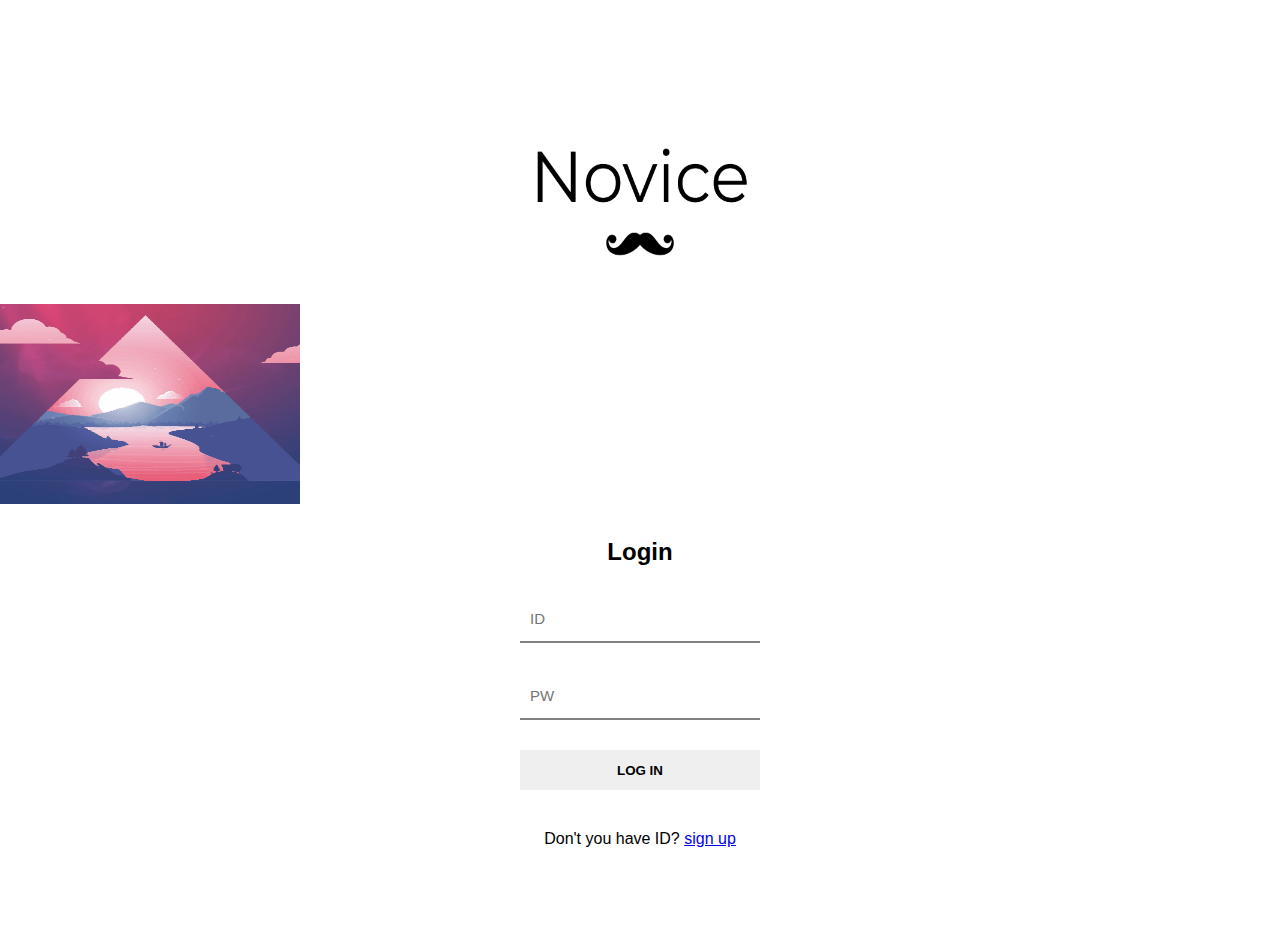
==== loginPage.html @ 04270730 "jiho4" ====
<!DOCTYPE html>
<html lang="ko">
<head>
    <meta charset="UTF-8">
    <meta http-equiv="X-UA-Compatible" content="IE=edge">
    <meta name="viewport" content="width=device-width, initial-scale=1.0">
    <link rel="stylesheet" href="css/login.css">
    <title>loginPage</title>
</head>
<body>
    <header class="header">
        <div class="header-middle">  
          <img href="#" class="header-middle__logo" src="image/Novice-logo-black.png">
        </div>
    </header>
    
    <section>
        <img href="#" class="header-middle__logo" src="image/login.gif">
    </section>

    
    <form method="post" class="loginForm">
        <h2>Login</h2>
       
        <div class="idForm">
          <input class="id" placeholder="ID">
        </div>
       
        <div class="pwForm">
          <input type="password" class="pw" placeholder="PW">
        </div>
       
        <button type="button" class="bt" >
          LOG IN
        </button>
       
        <div class="bottomText">
          Don't you have ID? <a href="#">sign up</a>
        </div>
      
      </form>
</body>
</html>
---- css/login.css ----
@import url("https://fonts.googleapis.com/css2?family=MuseoModerno:wght@100;200;300;400;500;600;700;800;900&family=Open+Sans:wght@400;600&family=Yellowtail&display=swap");

*{
  margin: 0px;
  padding: 0px;
  
  font-family:sans-serif;
}

body {
  width: 100%;
  height: 100vh;
}

.background {
  background-image: no-repeat;
}

header {
  display: inline-block;  
  top: 10px;
  margin-top: 100px;
  width: 100%;
  height: 75px;
}

.header-middle{
  height: 100px;
  display: flex;
}

.header-middle__logo{
    
  margin: auto;
  width: 300px;
  height: 200px;   
}


.loginForm {
  width:300px;
  height:400px;
  margin : auto;
  text-align:center;
}

h2{
  text-align: center;
  margin: 30px;
}

.idForm{
  border-bottom: 2px solid #808080;
  margin: 30px;
  padding: 10px 10px;
}

.pwForm{
  border-bottom: 2px solid #808080;
  margin: 30px;
  padding: 10px 10px;
}

.id {
  width: 100%;
  border:none;
  outline:none;
  color: #000000;
  font-size:15px;
  height:25px;
}

.pw {
  width: 100%;
  border:none;
  outline:none;
  color: #000000;
  font-size:15px;
  height:25px;
}

.bt {
  position:relative;
  margin-bottom: 40px;
  width:80%;
  height:40px;
  font-weight: bold;
  border:none;
  cursor:pointer;
  display:inline;
}

.bottomText {
  text-align: center;
}
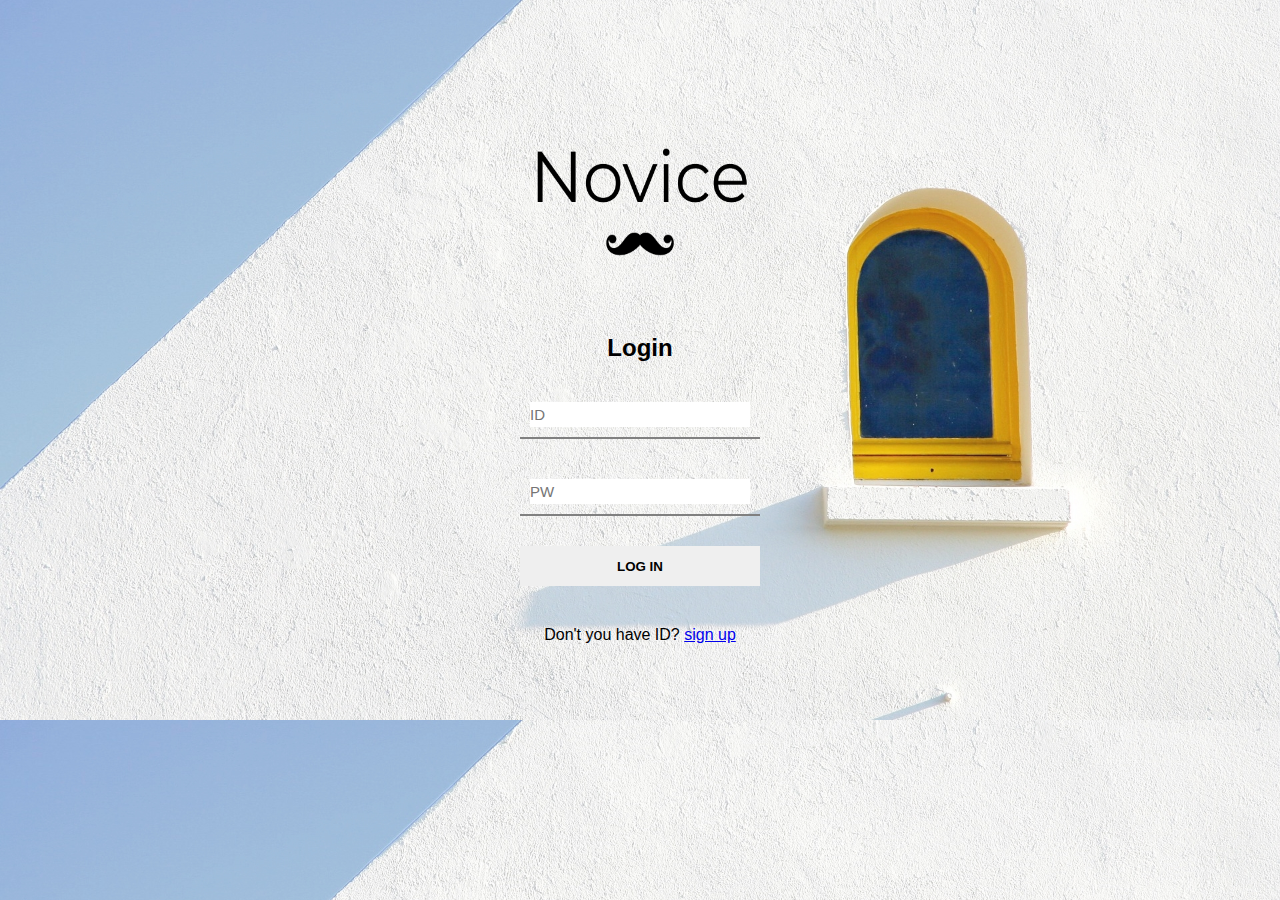
==== commit 27cbb1ef: "jiho5" ====
--- a/loginPage.html
+++ b/loginPage.html
@@ -13,11 +13,6 @@
           <img href="#" class="header-middle__logo" src="image/Novice-logo-black.png">
         </div>
     </header>
-    
-    <section>
-        <img href="#" class="header-middle__logo" src="image/login.gif">
-    </section>
-
     
     <form method="post" class="loginForm">
         <h2>Login</h2>
--- a/css/login.css
+++ b/css/login.css
@@ -10,11 +10,11 @@
 body {
   width: 100%;
   height: 100vh;
+  background-image: url("../image/login.jpg");
+  background-image: no-repeat;
+  background-size: 100%;
 }
 
-.background {
-  background-image: no-repeat;
-}
 
 header {
   display: inline-block;  
@@ -41,6 +41,7 @@
   width:300px;
   height:400px;
   margin : auto;
+
   text-align:center;
 }
 
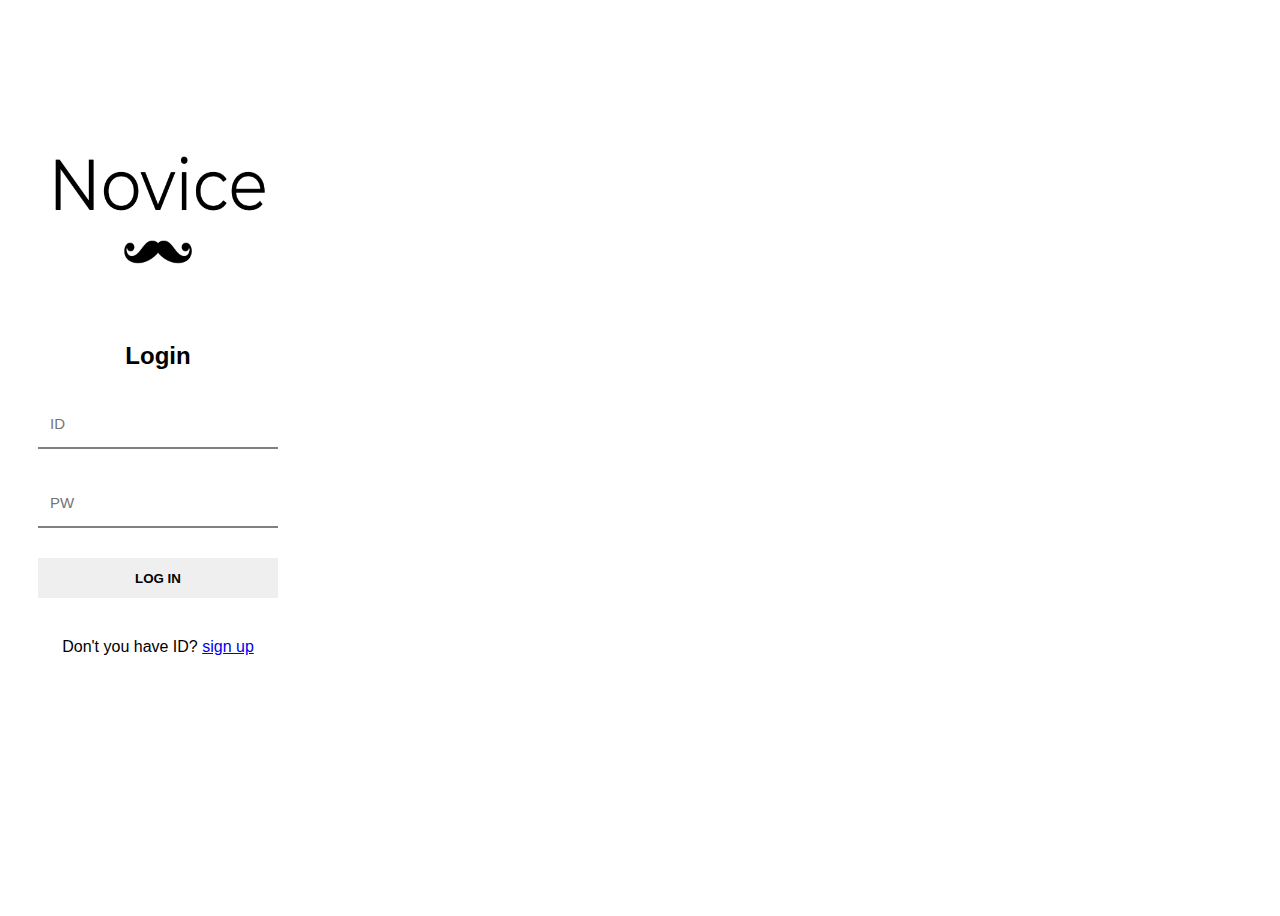
==== commit 665fc239: "findMainPagePicture" ====
--- a/loginPage.html
+++ b/loginPage.html
@@ -12,9 +12,9 @@
         <div class="header-middle">  
           <img href="#" class="header-middle__logo" src="image/Novice-logo-black.png">
         </div>
-    </header>
-    
-    <form method="post" class="loginForm">
+      </header>
+       
+      <form method="post" class="loginForm">
         <h2>Login</h2>
        
         <div class="idForm">
@@ -32,7 +32,6 @@
         <div class="bottomText">
           Don't you have ID? <a href="#">sign up</a>
         </div>
-      
       </form>
 </body>
 </html>--- a/css/login.css
+++ b/css/login.css
@@ -1,20 +1,20 @@
 @import url("https://fonts.googleapis.com/css2?family=MuseoModerno:wght@100;200;300;400;500;600;700;800;900&family=Open+Sans:wght@400;600&family=Yellowtail&display=swap");
+@import "reset.css/";
 
 *{
-  margin: 0px;
-  padding: 0px;
-  
   font-family:sans-serif;
 }
 
 body {
-  width: 100%;
-  height: 100vh;
-  background-image: url("../image/login.jpg");
-  background-image: no-repeat;
-  background-size: 100%;
+  width: 100px;
+  height: 100vh; 
 }
 
+.login-back{  
+  position:absolute;
+  width: 100%;
+
+}
 
 header {
   display: inline-block;  
@@ -30,7 +30,6 @@
 }
 
 .header-middle__logo{
-    
   margin: auto;
   width: 300px;
   height: 200px;   
@@ -41,8 +40,8 @@
   width:300px;
   height:400px;
   margin : auto;
-
   text-align:center;
+  
 }
 
 h2{
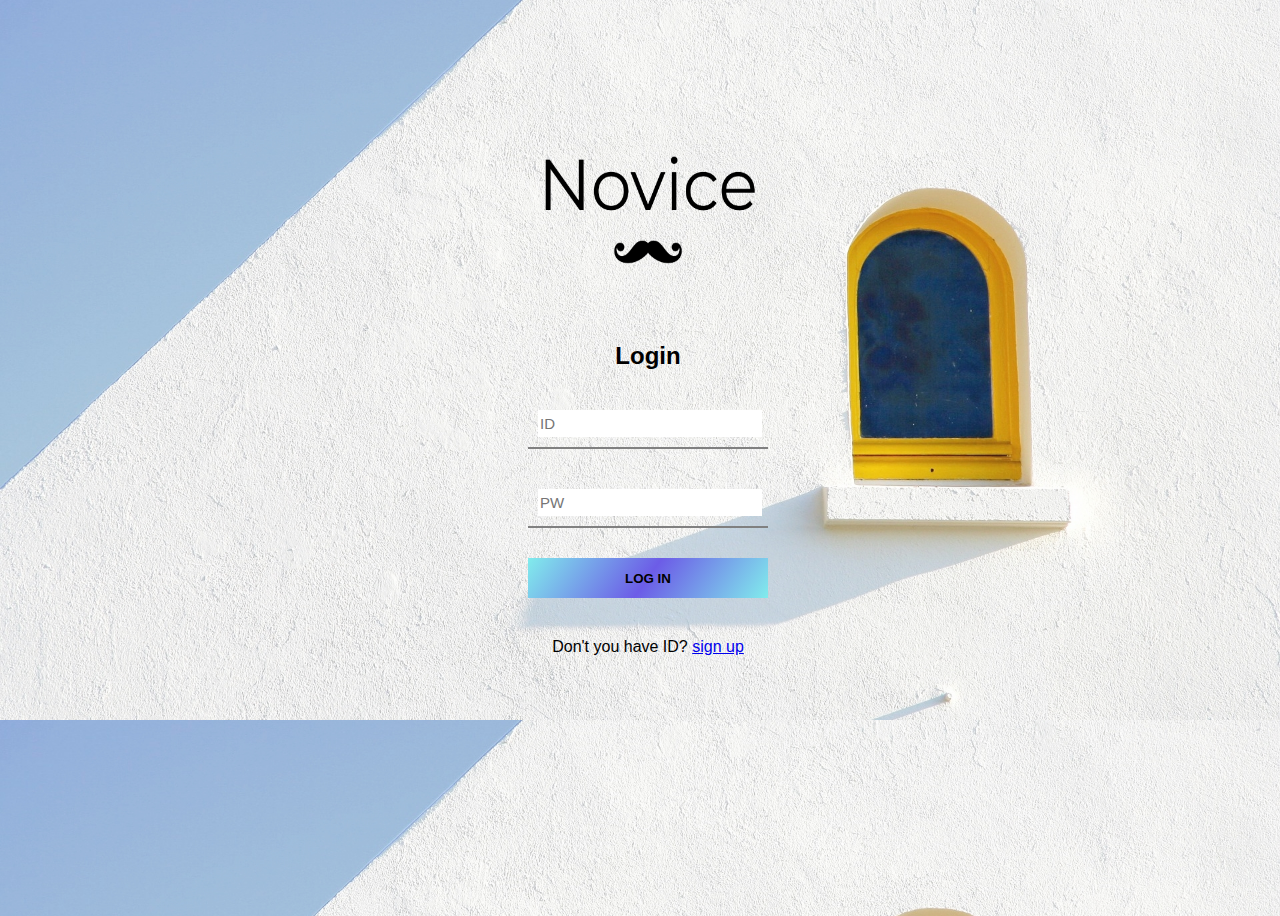
==== commit 14edd282: "signloginchange" ====
--- a/loginPage.html
+++ b/loginPage.html
@@ -5,7 +5,7 @@
     <meta http-equiv="X-UA-Compatible" content="IE=edge">
     <meta name="viewport" content="width=device-width, initial-scale=1.0">
     <link rel="stylesheet" href="css/login.css">
-    <title>loginPage</title>
+    <title>LoginPage</title>
 </head>
 <body>
     <header class="header">
@@ -13,8 +13,9 @@
           <img href="#" class="header-middle__logo" src="image/Novice-logo-black.png">
         </div>
       </header>
-       
+    
       <form method="post" class="loginForm">
+        
         <h2>Login</h2>
        
         <div class="idForm">
@@ -24,7 +25,7 @@
         <div class="pwForm">
           <input type="password" class="pw" placeholder="PW">
         </div>
-       
+        
         <button type="button" class="bt" >
           LOG IN
         </button>
@@ -32,6 +33,7 @@
         <div class="bottomText">
           Don't you have ID? <a href="#">sign up</a>
         </div>
+      
       </form>
 </body>
 </html>--- a/css/login.css
+++ b/css/login.css
@@ -6,8 +6,11 @@
 }
 
 body {
-  width: 100px;
-  height: 100vh; 
+  width: 100%;
+  height: 100vh;
+  background-image: url("../image/login.jpg");
+  background-image: no-repeat;
+  background-size: 100%;
 }
 
 .login-back{  
@@ -40,6 +43,7 @@
   width:300px;
   height:400px;
   margin : auto;
+  
   text-align:center;
   
 }
@@ -61,6 +65,13 @@
   padding: 10px 10px;
 }
 
+.pwrcForm{
+  border-bottom: 2px solid #808080;
+  margin: 30px;
+  padding: 10px 10px;
+}
+
+
 .id {
   width: 100%;
   border:none;
@@ -79,6 +90,15 @@
   height:25px;
 }
 
+.pwrc {
+  width: 100%;
+  border:none;
+  outline:none;
+  color: #000000;
+  font-size:15px;
+  height:25px;
+}
+
 .bt {
   position:relative;
   margin-bottom: 40px;
@@ -88,8 +108,5 @@
   border:none;
   cursor:pointer;
   display:inline;
+  background: linear-gradient(125deg,#81ecec,#6c5ce7,#81ecec);
 }
-
-.bottomText {
-  text-align: center;
-}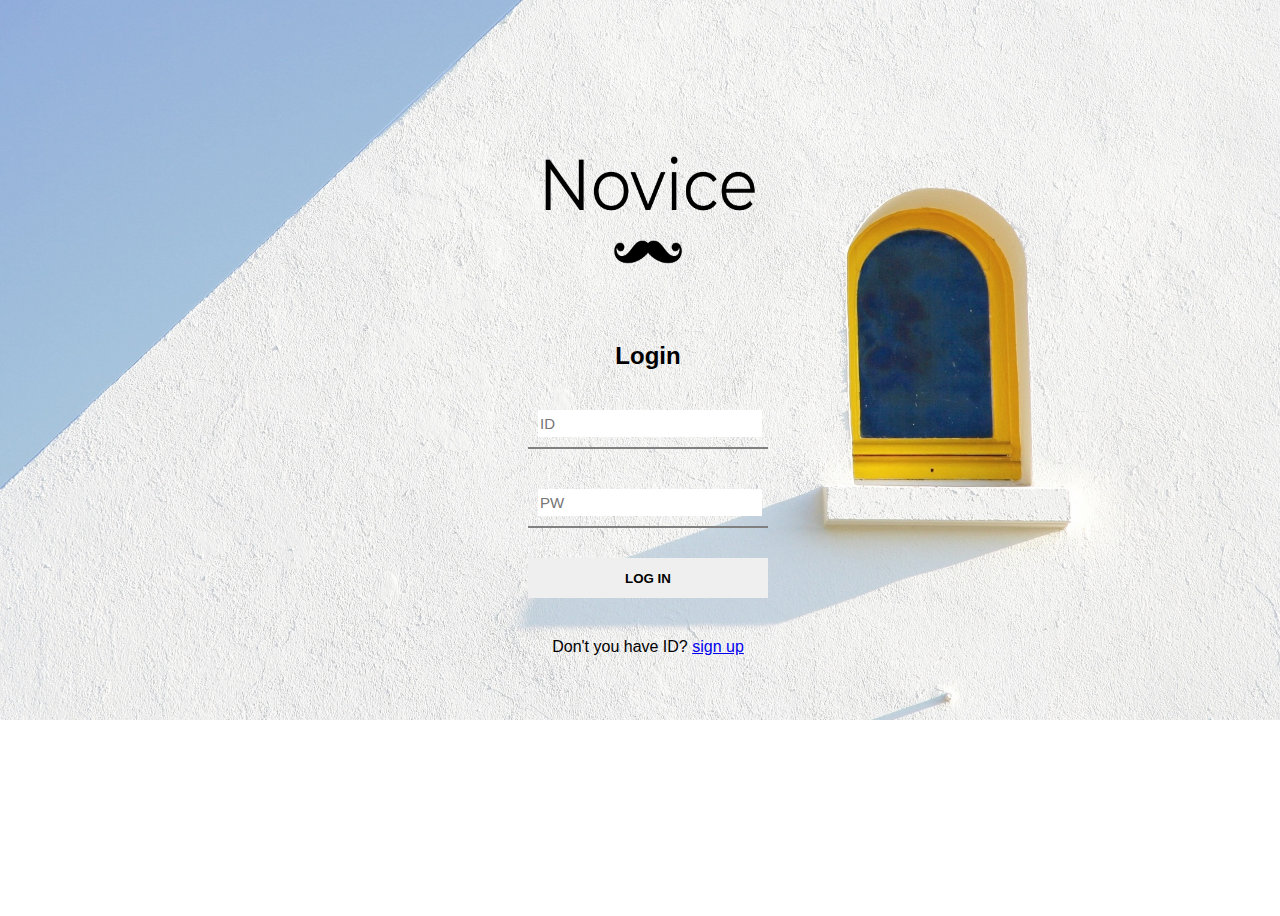
==== commit dd8d8e39: "JihoBackgroundRepeat" ====
--- a/loginPage.html
+++ b/loginPage.html
@@ -5,7 +5,7 @@
     <meta http-equiv="X-UA-Compatible" content="IE=edge">
     <meta name="viewport" content="width=device-width, initial-scale=1.0">
     <link rel="stylesheet" href="css/login.css">
-    <title>LoginPage</title>
+    <title>loginPage</title>
 </head>
 <body>
     <header class="header">
@@ -13,9 +13,11 @@
           <img href="#" class="header-middle__logo" src="image/Novice-logo-black.png">
         </div>
       </header>
+       
+      <form method="post" class="loginForm">
+    </header>
     
-      <form method="post" class="loginForm">
-        
+    <form method="post" class="loginForm">
         <h2>Login</h2>
        
         <div class="idForm">
@@ -25,7 +27,7 @@
         <div class="pwForm">
           <input type="password" class="pw" placeholder="PW">
         </div>
-        
+       
         <button type="button" class="bt" >
           LOG IN
         </button>
--- a/css/login.css
+++ b/css/login.css
@@ -9,7 +9,7 @@
   width: 100%;
   height: 100vh;
   background-image: url("../image/login.jpg");
-  background-image: no-repeat;
+  background-repeat: no-repeat;
   background-size: 100%;
 }
 
@@ -43,7 +43,7 @@
   width:300px;
   height:400px;
   margin : auto;
-  
+
   text-align:center;
   
 }
@@ -65,13 +65,6 @@
   padding: 10px 10px;
 }
 
-.pwrcForm{
-  border-bottom: 2px solid #808080;
-  margin: 30px;
-  padding: 10px 10px;
-}
-
-
 .id {
   width: 100%;
   border:none;
@@ -90,15 +83,6 @@
   height:25px;
 }
 
-.pwrc {
-  width: 100%;
-  border:none;
-  outline:none;
-  color: #000000;
-  font-size:15px;
-  height:25px;
-}
-
 .bt {
   position:relative;
   margin-bottom: 40px;
@@ -108,5 +92,8 @@
   border:none;
   cursor:pointer;
   display:inline;
-  background: linear-gradient(125deg,#81ecec,#6c5ce7,#81ecec);
 }
+
+.bottomText {
+  text-align: center;
+}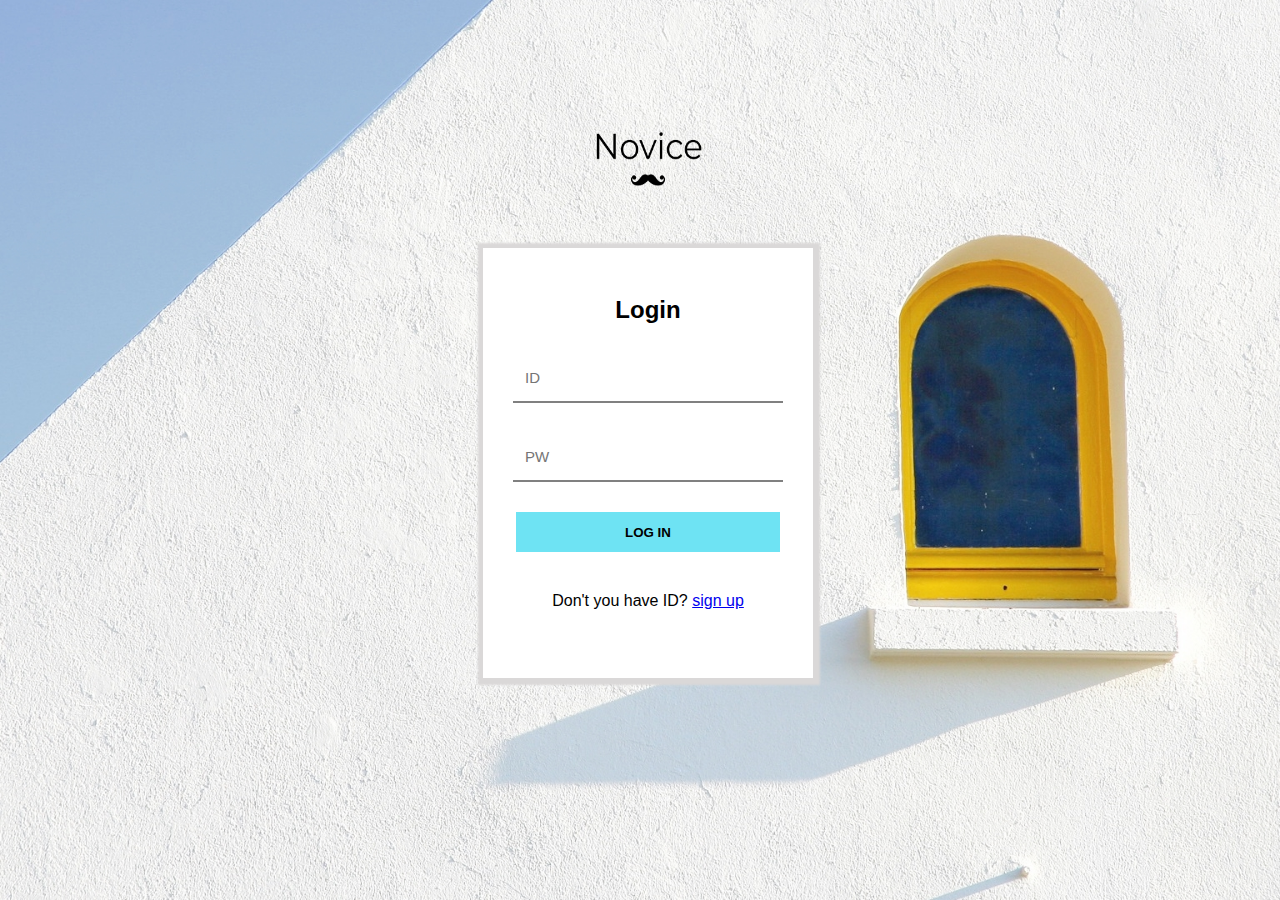
==== commit aec68315: "imgpush" ====
--- a/loginPage.html
+++ b/loginPage.html
@@ -5,37 +5,35 @@
     <meta http-equiv="X-UA-Compatible" content="IE=edge">
     <meta name="viewport" content="width=device-width, initial-scale=1.0">
     <link rel="stylesheet" href="css/login.css">
-    <title>loginPage</title>
+    <title>LoginPage</title>
 </head>
 <body>
     <header class="header">
-        <div class="header-middle">  
-          <img href="#" class="header-middle__logo" src="image/Novice-logo-black.png">
-        </div>
-      </header>
-       
-      <form method="post" class="loginForm">
+      <div class="header-middle">  
+        <img href="#" class="header-logo" src="image/Novice-logo-black.png">
+      </div>
     </header>
+    <br><br><br>
+    <form method="post" class="loginForm">
+      <br>
+      <h2>Login</h2>
+      
+      <div class="idForm">
+        <input class="id" placeholder="ID" required>
+      </div>
+      
+      <div class="pwForm">
+        <input type="password" class="pw" placeholder="PW" required>
+      </div>
+      
+      <button type="button" class="bt" >
+        LOG IN
+      </button>
+      
+      <div class="bottomText">
+        Don't you have ID? <a href="#">sign up</a>
+      </div>
     
-    <form method="post" class="loginForm">
-        <h2>Login</h2>
-       
-        <div class="idForm">
-          <input class="id" placeholder="ID">
-        </div>
-       
-        <div class="pwForm">
-          <input type="password" class="pw" placeholder="PW">
-        </div>
-       
-        <button type="button" class="bt" >
-          LOG IN
-        </button>
-       
-        <div class="bottomText">
-          Don't you have ID? <a href="#">sign up</a>
-        </div>
-      
-      </form>
+    </form>
 </body>
 </html>--- a/css/login.css
+++ b/css/login.css
@@ -1,5 +1,5 @@
 @import url("https://fonts.googleapis.com/css2?family=MuseoModerno:wght@100;200;300;400;500;600;700;800;900&family=Open+Sans:wght@400;600&family=Yellowtail&display=swap");
-@import "reset.css/";
+
 
 *{
   font-family:sans-serif;
@@ -7,16 +7,10 @@
 
 body {
   width: 100%;
-  height: 100vh;
-  background-image: url("../image/login.jpg");
-  background-repeat: no-repeat;
-  background-size: 100%;
-}
-
-.login-back{  
-  position:absolute;
-  width: 100%;
-
+  height: 100%;
+  background: url("../image/login.jpg") no-repeat center center fixed;
+  background-size: cover;
+  overflow: hidden;
 }
 
 header {
@@ -32,18 +26,18 @@
   display: flex;
 }
 
-.header-middle__logo{
+.header-logo{
   margin: auto;
-  width: 300px;
-  height: 200px;   
+  width: 150px;
+  height: 100px;   
 }
 
-
 .loginForm {
-  width:300px;
-  height:400px;
+  width:330px;
+  height:430px;
   margin : auto;
-
+  background-color: #ffffff;
+  box-shadow: 0.5px 0.5px 2px 6px rgb(218, 216, 216);
   text-align:center;
   
 }
@@ -65,6 +59,13 @@
   padding: 10px 10px;
 }
 
+.pwrcForm{
+  border-bottom: 2px solid #808080;
+  margin: 30px;
+  padding: 10px 10px;
+}
+
+
 .id {
   width: 100%;
   border:none;
@@ -83,6 +84,15 @@
   height:25px;
 }
 
+.pwrc {
+  width: 100%;
+  border:none;
+  outline:none;
+  color: #000000;
+  font-size:15px;
+  height:25px;
+}
+
 .bt {
   position:relative;
   margin-bottom: 40px;
@@ -92,8 +102,5 @@
   border:none;
   cursor:pointer;
   display:inline;
+  background: #6ee3f3;
 }
-
-.bottomText {
-  text-align: center;
-}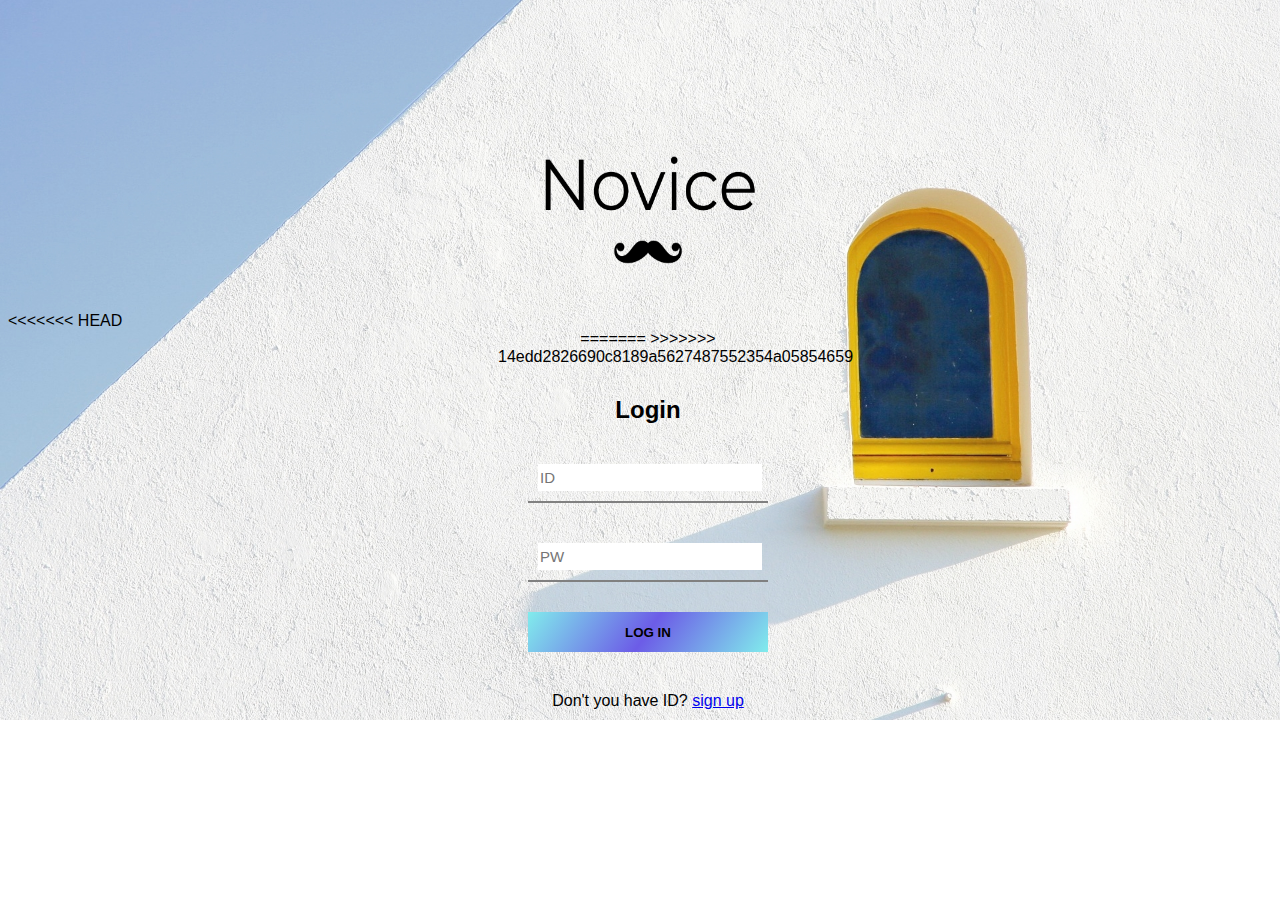
==== commit c3a4abdb: "01" ====
--- a/loginPage.html
+++ b/loginPage.html
@@ -9,31 +9,39 @@
 </head>
 <body>
     <header class="header">
-      <div class="header-middle">  
-        <img href="#" class="header-logo" src="image/Novice-logo-black.png">
-      </div>
+        <div class="header-middle">  
+          <img href="#" class="header-middle__logo" src="image/Novice-logo-black.png">
+        </div>
+      </header>
+<<<<<<< HEAD
+       
+      <form method="post" class="loginForm">
     </header>
-    <br><br><br>
+    
     <form method="post" class="loginForm">
-      <br>
-      <h2>Login</h2>
+=======
+    
+      <form method="post" class="loginForm">
+        
+>>>>>>> 14edd2826690c8189a5627487552354a05854659
+        <h2>Login</h2>
+       
+        <div class="idForm">
+          <input class="id" placeholder="ID">
+        </div>
+       
+        <div class="pwForm">
+          <input type="password" class="pw" placeholder="PW">
+        </div>
+        
+        <button type="button" class="bt" >
+          LOG IN
+        </button>
+       
+        <div class="bottomText">
+          Don't you have ID? <a href="#">sign up</a>
+        </div>
       
-      <div class="idForm">
-        <input class="id" placeholder="ID" required>
-      </div>
-      
-      <div class="pwForm">
-        <input type="password" class="pw" placeholder="PW" required>
-      </div>
-      
-      <button type="button" class="bt" >
-        LOG IN
-      </button>
-      
-      <div class="bottomText">
-        Don't you have ID? <a href="#">sign up</a>
-      </div>
-    
-    </form>
+      </form>
 </body>
 </html>--- a/css/login.css
+++ b/css/login.css
@@ -1,5 +1,5 @@
 @import url("https://fonts.googleapis.com/css2?family=MuseoModerno:wght@100;200;300;400;500;600;700;800;900&family=Open+Sans:wght@400;600&family=Yellowtail&display=swap");
-
+@import "reset.css/";
 
 *{
   font-family:sans-serif;
@@ -7,10 +7,16 @@
 
 body {
   width: 100%;
-  height: 100%;
-  background: url("../image/login.jpg") no-repeat center center fixed;
-  background-size: cover;
-  overflow: hidden;
+  height: 100vh;
+  background-image: url("../image/login.jpg");
+  background-repeat: no-repeat;
+  background-size: 100%;
+}
+
+.login-back{  
+  position:absolute;
+  width: 100%;
+
 }
 
 header {
@@ -26,18 +32,18 @@
   display: flex;
 }
 
-.header-logo{
+.header-middle__logo{
   margin: auto;
-  width: 150px;
-  height: 100px;   
+  width: 300px;
+  height: 200px;   
 }
 
+
 .loginForm {
-  width:330px;
-  height:430px;
+  width:300px;
+  height:400px;
   margin : auto;
-  background-color: #ffffff;
-  box-shadow: 0.5px 0.5px 2px 6px rgb(218, 216, 216);
+  
   text-align:center;
   
 }
@@ -102,5 +108,5 @@
   border:none;
   cursor:pointer;
   display:inline;
-  background: #6ee3f3;
+  background: linear-gradient(125deg,#81ecec,#6c5ce7,#81ecec);
 }
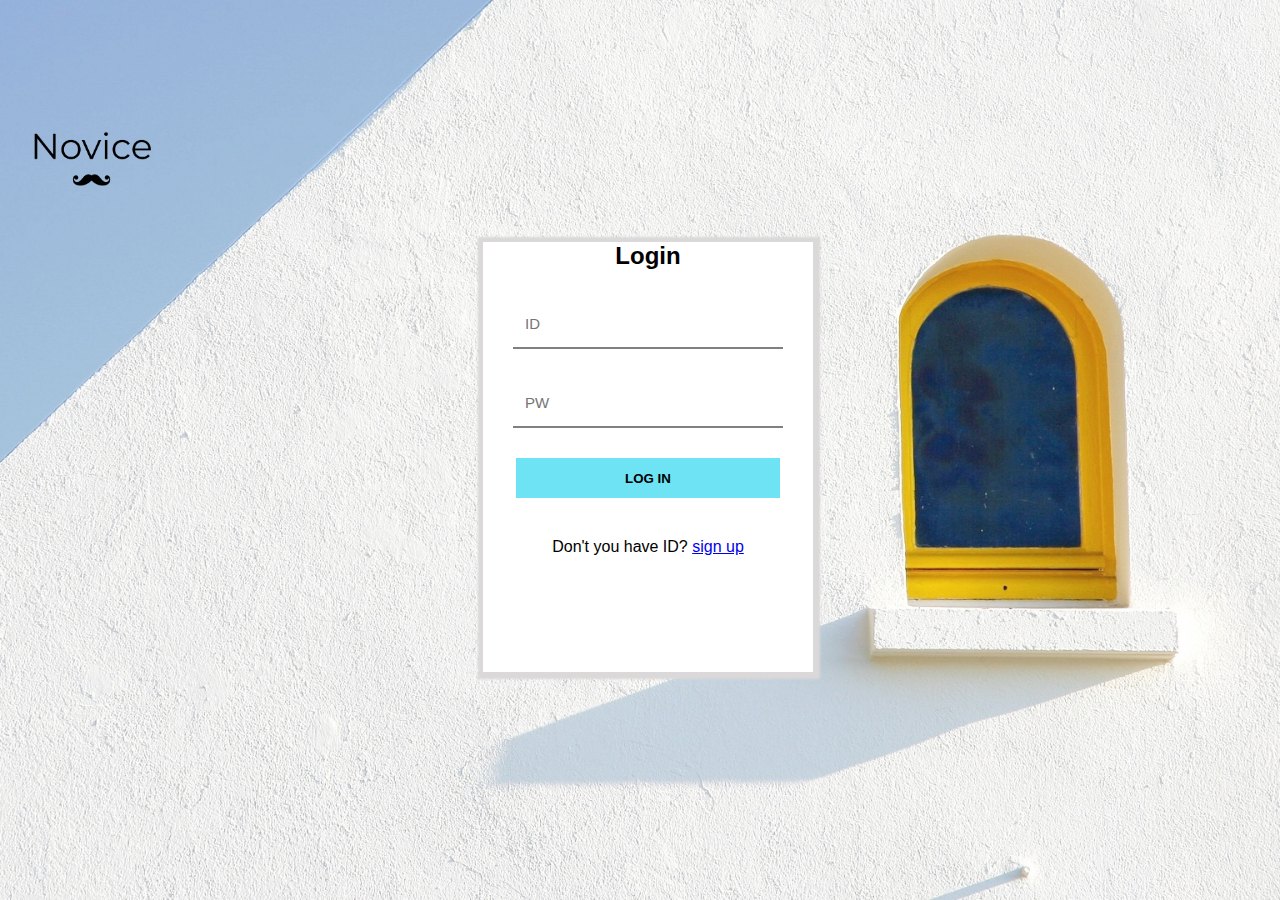
==== commit 13b54d4d: "back" ====
--- a/loginPage.html
+++ b/loginPage.html
@@ -5,7 +5,7 @@
     <meta http-equiv="X-UA-Compatible" content="IE=edge">
     <meta name="viewport" content="width=device-width, initial-scale=1.0">
     <link rel="stylesheet" href="css/login.css">
-    <title>LoginPage</title>
+    <title>loginPage</title>
 </head>
 <body>
     <header class="header">
@@ -13,17 +13,11 @@
           <img href="#" class="header-middle__logo" src="image/Novice-logo-black.png">
         </div>
       </header>
-<<<<<<< HEAD
        
       <form method="post" class="loginForm">
     </header>
     
     <form method="post" class="loginForm">
-=======
-    
-      <form method="post" class="loginForm">
-        
->>>>>>> 14edd2826690c8189a5627487552354a05854659
         <h2>Login</h2>
        
         <div class="idForm">
@@ -33,7 +27,7 @@
         <div class="pwForm">
           <input type="password" class="pw" placeholder="PW">
         </div>
-        
+       
         <button type="button" class="bt" >
           LOG IN
         </button>
--- a/css/login.css
+++ b/css/login.css
@@ -1,5 +1,5 @@
 @import url("https://fonts.googleapis.com/css2?family=MuseoModerno:wght@100;200;300;400;500;600;700;800;900&family=Open+Sans:wght@400;600&family=Yellowtail&display=swap");
-@import "reset.css/";
+
 
 *{
   font-family:sans-serif;
@@ -7,16 +7,10 @@
 
 body {
   width: 100%;
-  height: 100vh;
-  background-image: url("../image/login.jpg");
-  background-repeat: no-repeat;
-  background-size: 100%;
-}
-
-.login-back{  
-  position:absolute;
-  width: 100%;
-
+  height: 100%;
+  background: url("../image/login.jpg") no-repeat center center fixed;
+  background-size: cover;
+  overflow: hidden;
 }
 
 header {
@@ -32,18 +26,18 @@
   display: flex;
 }
 
-.header-middle__logo{
+.header-logo{
   margin: auto;
-  width: 300px;
-  height: 200px;   
+  width: 150px;
+  height: 100px;   
 }
 
-
 .loginForm {
-  width:300px;
-  height:400px;
+  width:330px;
+  height:430px;
   margin : auto;
-  
+  background-color: #ffffff;
+  box-shadow: 0.5px 0.5px 2px 6px rgb(218, 216, 216);
   text-align:center;
   
 }
@@ -108,5 +102,5 @@
   border:none;
   cursor:pointer;
   display:inline;
-  background: linear-gradient(125deg,#81ecec,#6c5ce7,#81ecec);
+  background: #6ee3f3;
 }
